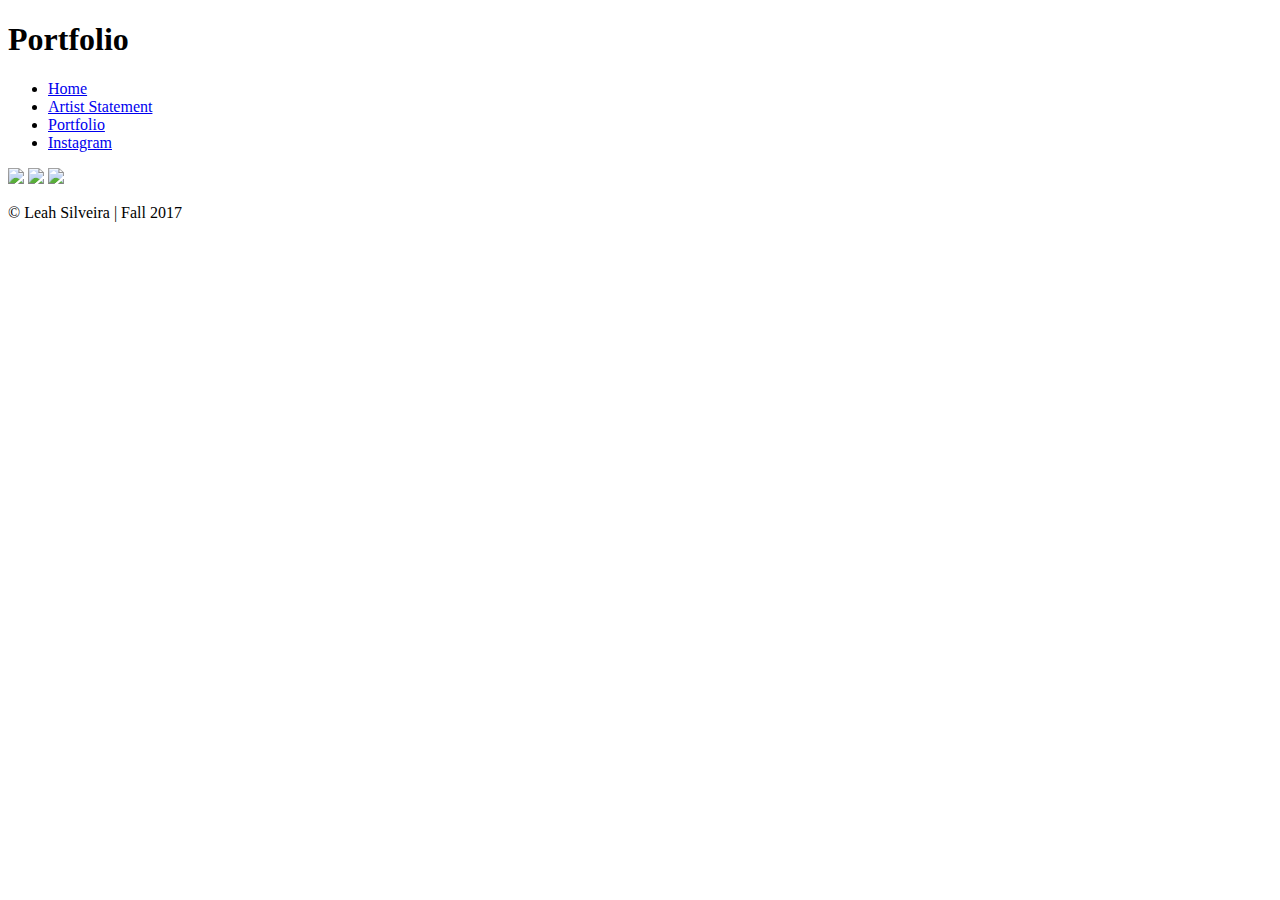
==== portfolio/portfolio.html @ 98e7b031 "adding images" ====
<!DOCTYPE html>
<html>
<head>
	<title>Portfolio</title>
	<link rel="stylesheet" type="text/css" href="../css/style2.css">
</head>
<body>
	<header id="main-header">
		<div class="container">
		<h1>Portfolio</h1>
		</div>
		<link href="https://fonts.googleapis.com/css?family=Oxygen" rel="stylesheet">
	</header>

	<nav id="navbar">
		<div class="container">
			<ul>
				<li><a href="../index.html">Home</a></li>
				<li><a href="../statement/statement.html">Artist Statement</a></li>
				<li><a href="portfolio.html">Portfolio</a></li>
				<li><a href="https://www.instagram.com/leahsil11/">Instagram</a>
			</ul>
		</div>
	</nav>

<section id="showcase">
		<div class="container">
			<img src="image/light2.jpg">
			<img src="image/disperse.jpg">
			<img src="image/Glitch1.jpg">
		</div>
	</section>
	




<footer id="main-footer">
		<p> &copy; Leah Silveira | Fall 2017</p>
	</footer>
</body>
</html>
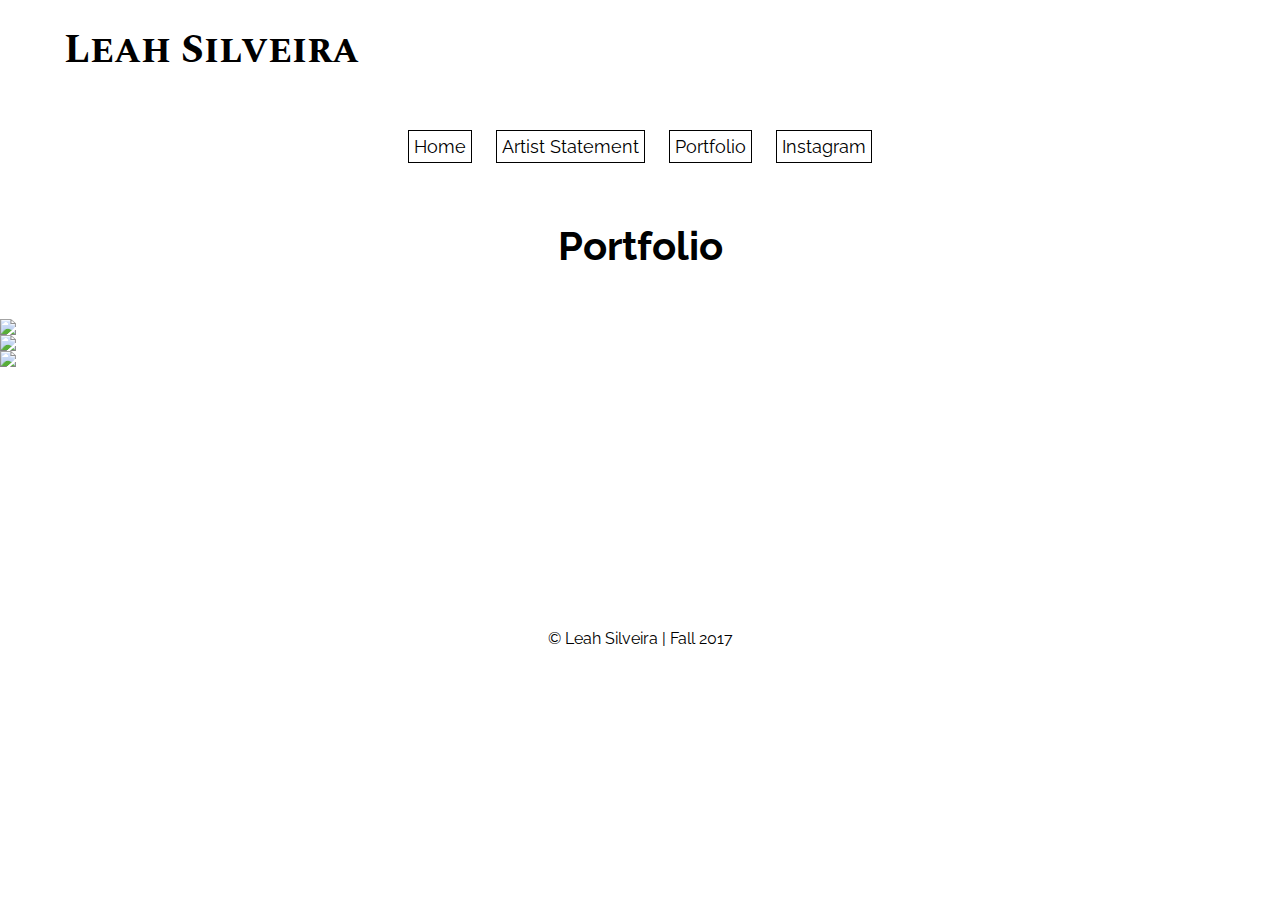
==== commit e83a3e57: "portfolio page" ====
--- a/portfolio/portfolio.html
+++ b/portfolio/portfolio.html
@@ -5,11 +5,12 @@
 	<link rel="stylesheet" type="text/css" href="../css/style2.css">
 </head>
 <body>
-	<header id="main-header">
+	<header id="header">
 		<div class="container">
-		<h1>Portfolio</h1>
+		<h1>Leah Silveira</h1>
 		</div>
-		<link href="https://fonts.googleapis.com/css?family=Oxygen" rel="stylesheet">
+		<link href="https://fonts.googleapis.com/css?family=Spectral+SC" rel="stylesheet">
+		<link href="https://fonts.googleapis.com/css?family=Raleway" rel="stylesheet">
 	</header>
 
 	<nav id="navbar">
@@ -22,6 +23,12 @@
 			</ul>
 		</div>
 	</nav>
+
+	<section id="title">
+		<div class="container">
+			<h1>Portfolio</h1>
+		</div>
+	</section>
 
 <section id="showcase">
 		<div class="container">
--- a/css/style2.css
+++ b/css/style2.css
@@ -0,0 +1,85 @@
+body{
+	background-color: white;
+	width:100%;
+	height:100%;
+	margin:0;
+	font-family: 'Spectral SC', serif;
+	font-family: 'Raleway', sans-serif;
+}
+
+*{
+margin:0;
+padding:0px;
+}
+
+img{
+	max-width:100%;
+	height:auto;
+	display:block;
+}
+
+.container{
+	width:100%;
+	margin:auto;
+	position:relative;
+	overflow:hidden;
+}
+
+#header{
+	font-family: 'Spectral SC', serif;
+	position:relative;
+	background-color: white;
+	color: black;
+	margin-left:5%;
+	padding:20px 0px;
+	text-align: left;
+	font-size:20px;
+}
+
+#navbar ul{
+	background-color:white;
+	margin-top: 20px;
+	text-align:center;
+	position:relative;
+}
+
+#navbar li{
+	list-style: none;
+	display: inline-block;
+	padding: 15px 10px;
+}
+
+#navbar a{
+	color:black;
+	text-decoration: none;
+	font-size:18px;
+	padding:5px;
+	border:1px solid black;
+}
+
+#title h1{
+	font-family: 'Raleway', sans-serif;
+	font-size:40px;
+	text-align: center;
+	color: black;
+	padding:0px;
+	margin:50px 30px;
+}
+
+#showcase{
+	margin:auto;
+	min-height:200px;
+	margin-bottom:30px;
+	position:left;
+}
+
+#main-footer{
+	margin-top:100px;
+	left:0;
+	right:0;
+	bottom:5px;
+	text-align: center;
+	padding:10px;
+	background: white;
+	color: black;
+}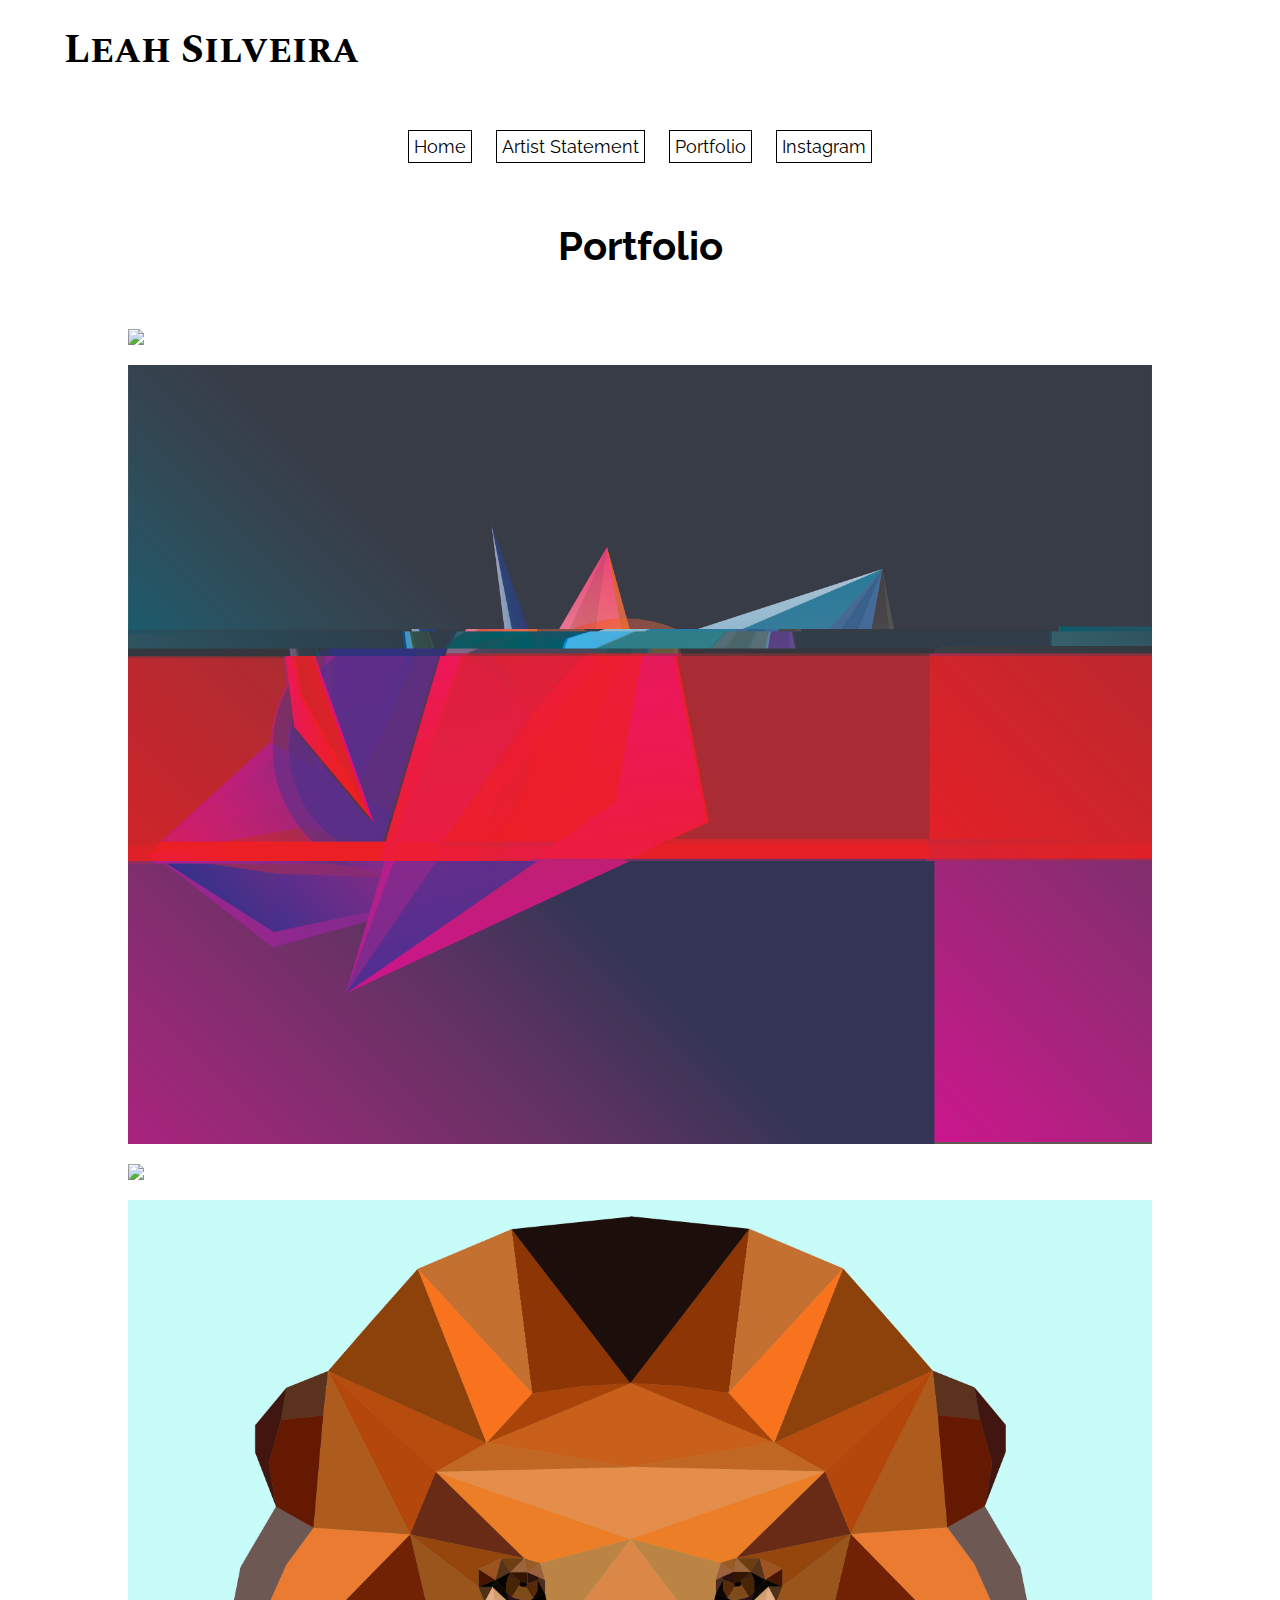
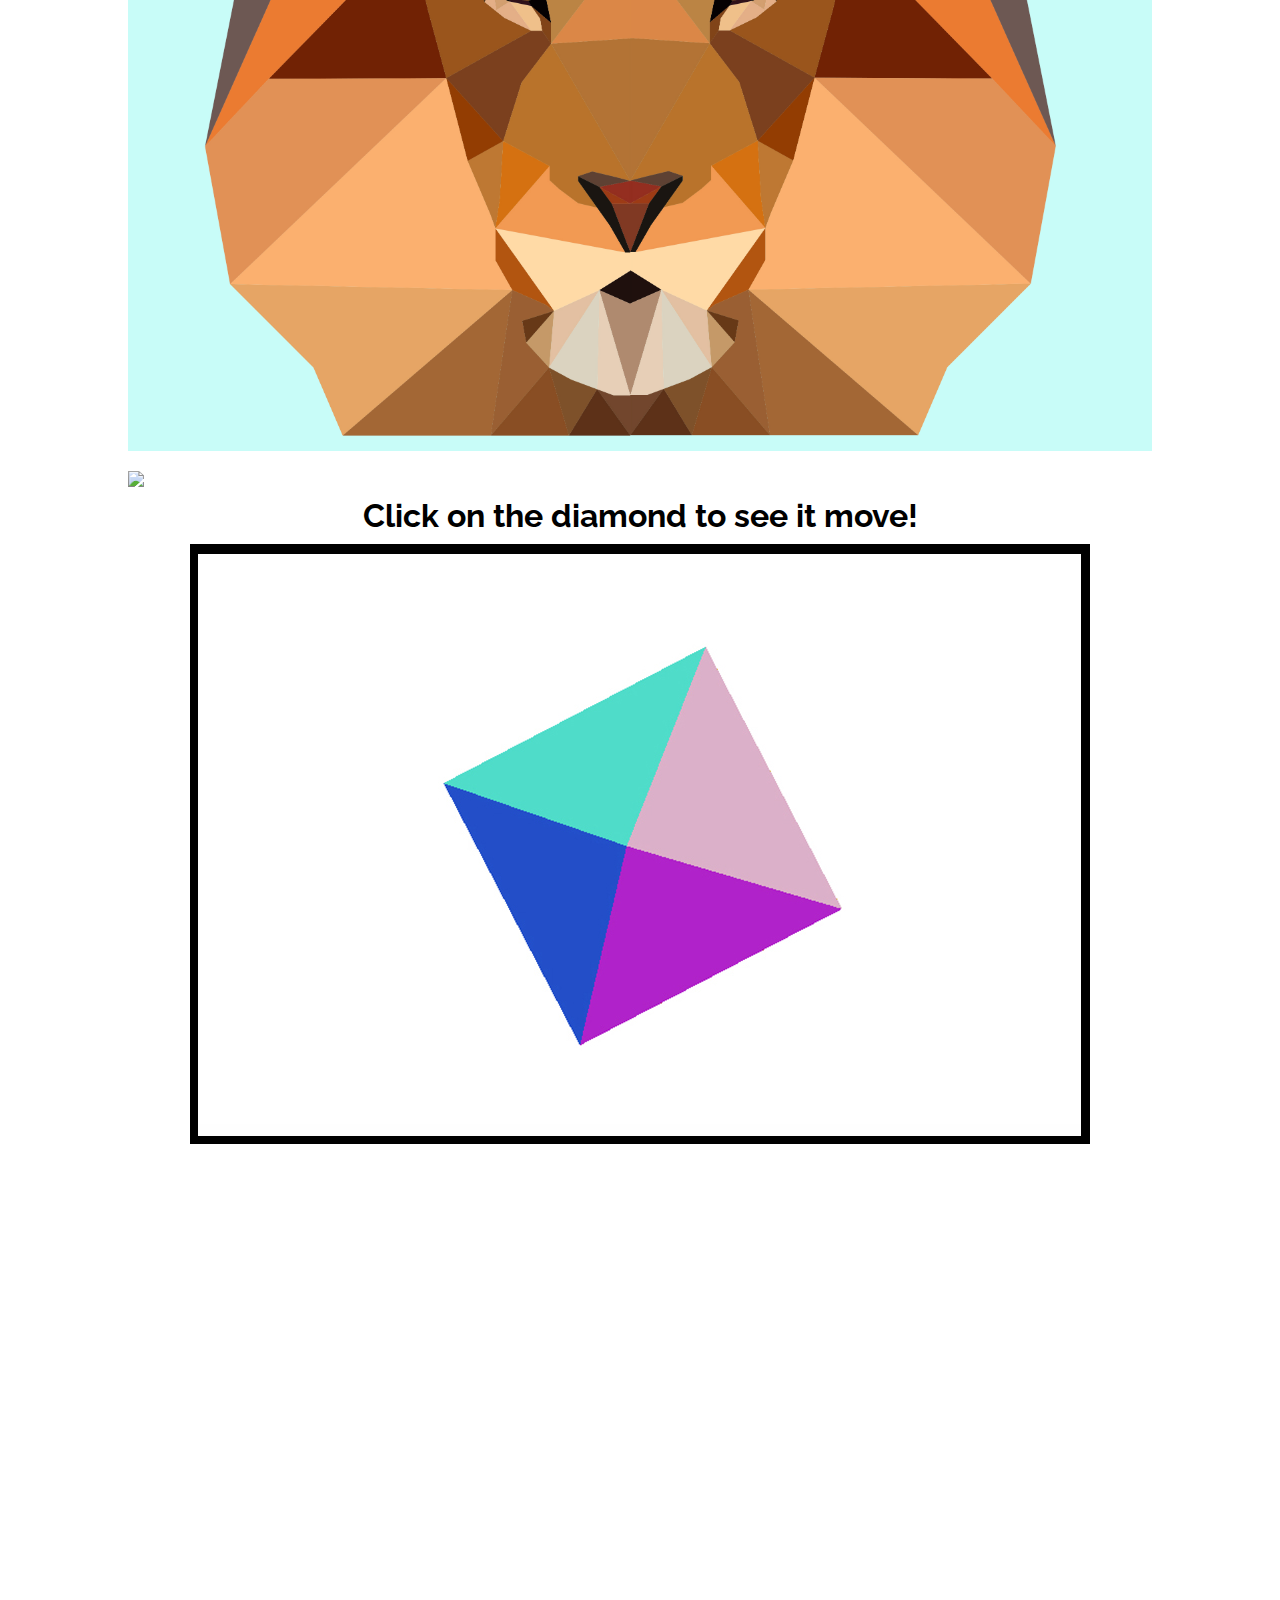
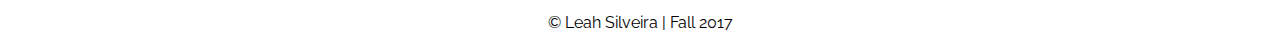
==== commit e375386e: "portfolio page" ====
--- a/portfolio/portfolio.html
+++ b/portfolio/portfolio.html
@@ -30,14 +30,25 @@
 		</div>
 	</section>
 
-<section id="showcase">
+	<section id="showcase">
 		<div class="container">
-			<img src="image/light2.jpg">
-			<img src="image/disperse.jpg">
-			<img src="image/Glitch1.jpg">
+			<img src="../image/photoshop.jpg">
+			<img src="../image/2_glitch.jpg">
+			<img src="../image/3_facet.jpg">
+			<img src="../image/3_low_poly.jpg">
+			<img src="../image/3_meme.jpg">
+			<h1>Click on the diamond to see it move!</h1>
+			<a href="../index1.html"><img src="../image/6_net_art.jpg"></a>
 		</div>
 	</section>
-	
+
+
+<section id="showcase-videos"
+		<div class="container">
+			<iframe width="560" height="315" src="https://www.youtube.com/embed/umgM8_UrgTw" frameborder="0" allowfullscreen></iframe>
+		</div>
+	</section>
+
 
 
 
--- a/css/style2.css
+++ b/css/style2.css
@@ -13,9 +13,11 @@
 }
 
 img{
-	max-width:100%;
+	max-width:80%;
 	height:auto;
+	margin:auto;
 	display:block;
+	padding:10px;
 }
 
 .container{
@@ -73,6 +75,18 @@
 	position:left;
 }
 
+#showcase h1{
+	text-align: center;
+	margin:auto;
+}
+
+#showcase-videos{
+	max-width:50%;
+	height:auto;
+	margin:auto;
+	position:center;
+}
+
 #main-footer{
 	margin-top:100px;
 	left:0;
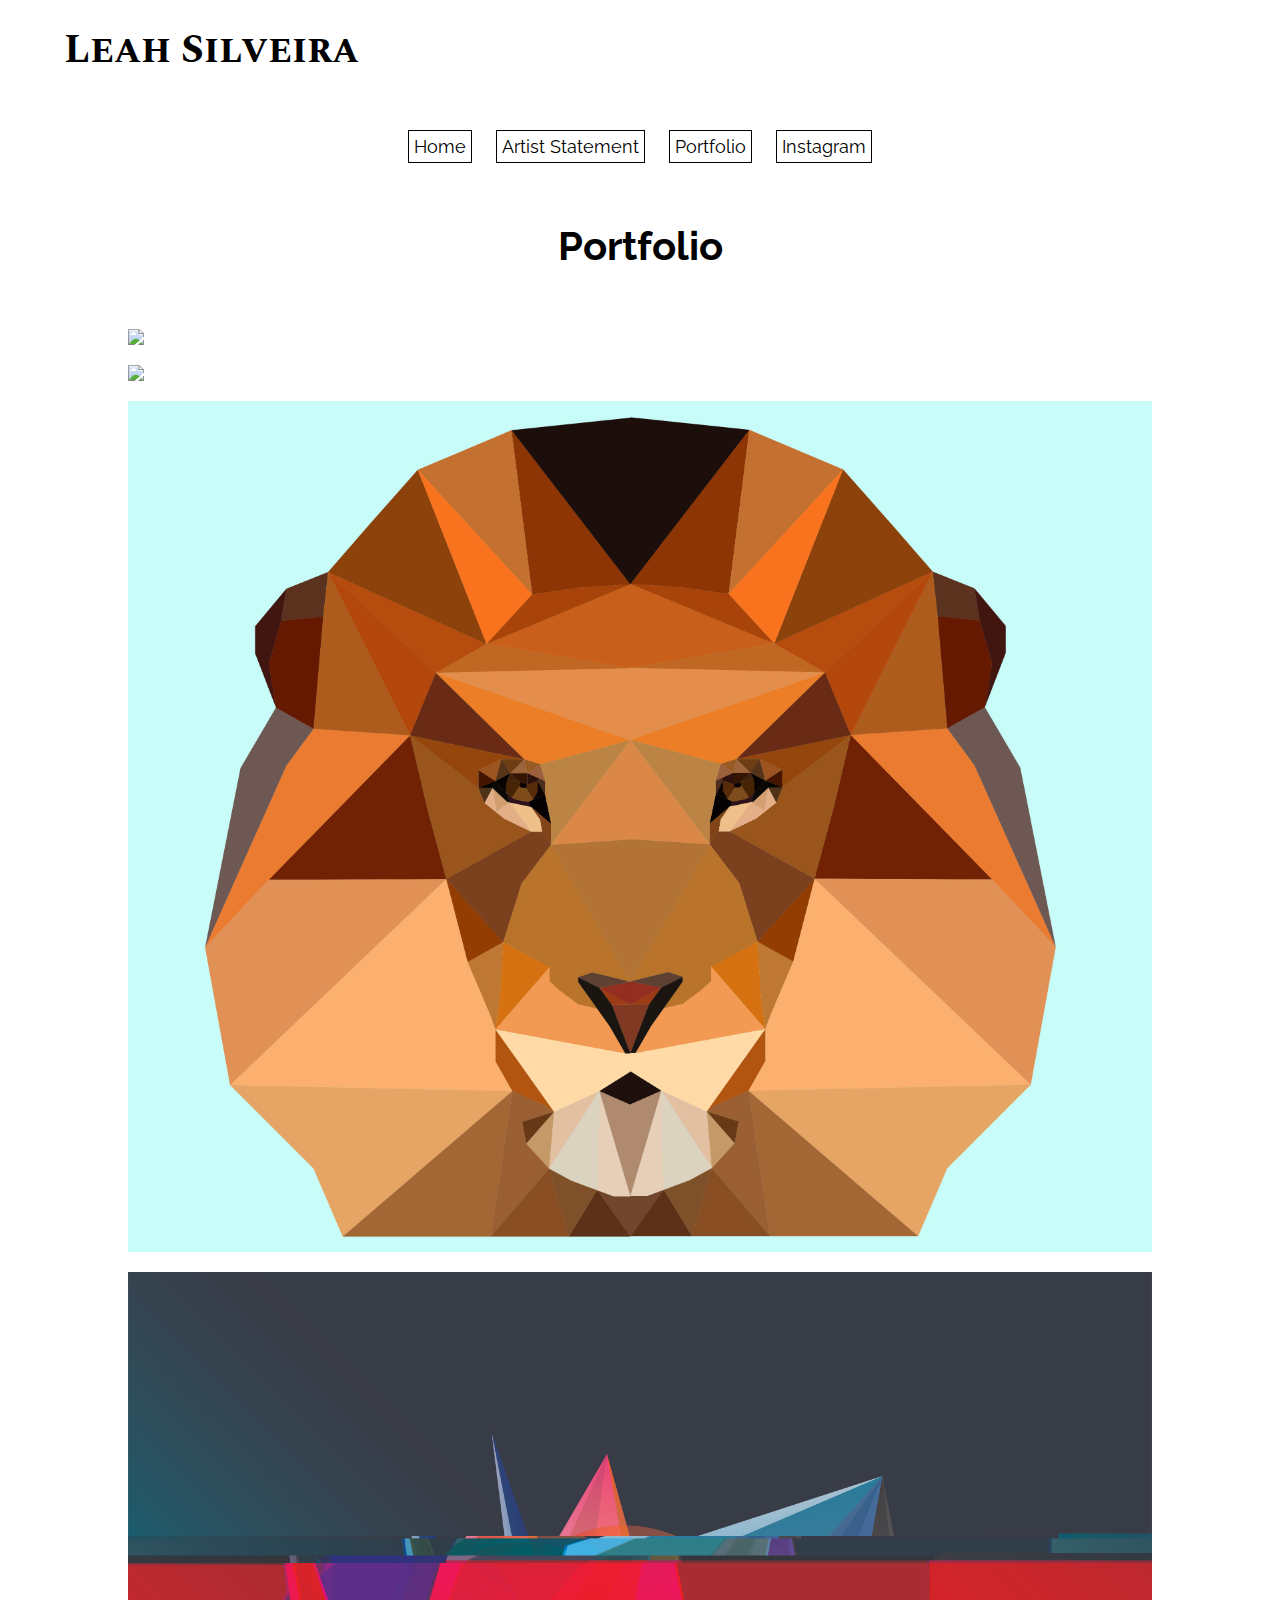
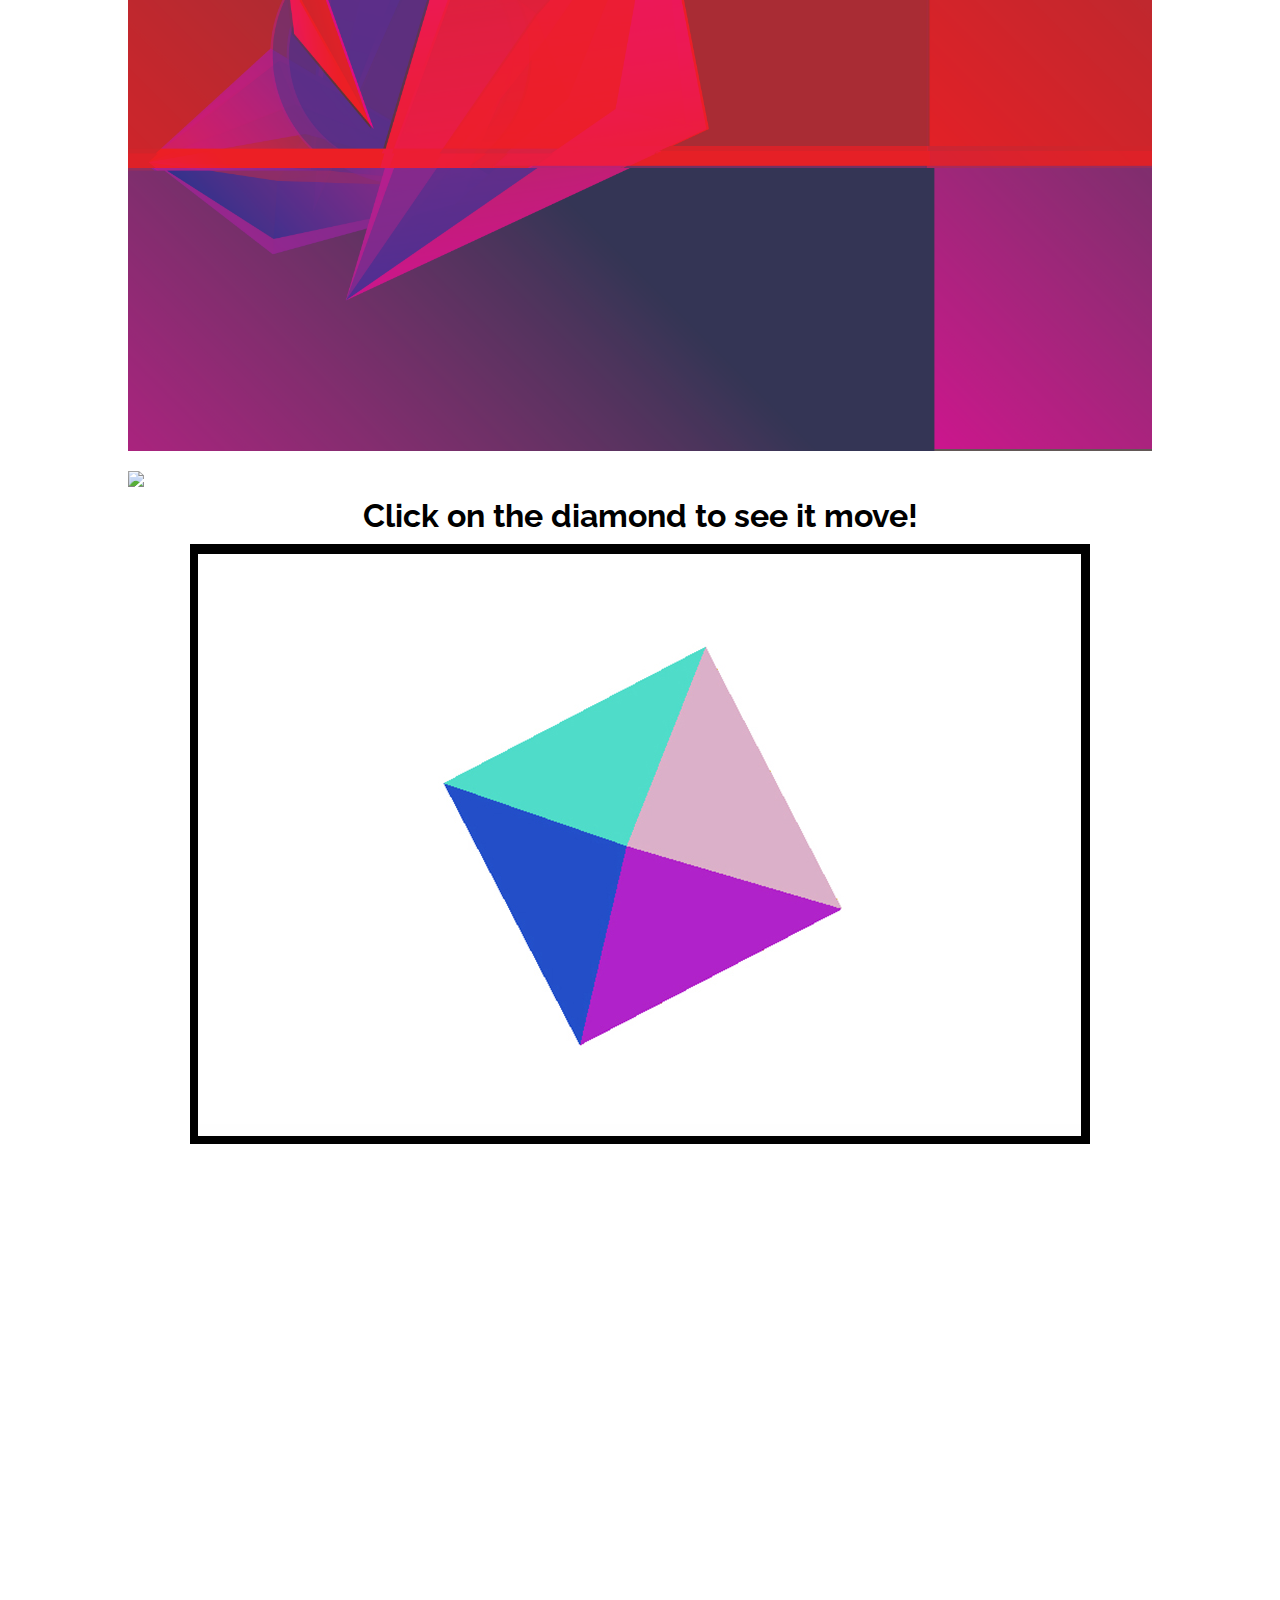
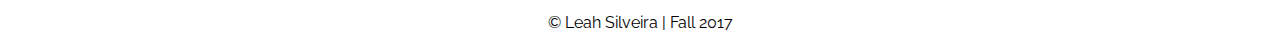
==== commit 670c1770: "portfolio page" ====
--- a/portfolio/portfolio.html
+++ b/portfolio/portfolio.html
@@ -33,9 +33,9 @@
 	<section id="showcase">
 		<div class="container">
 			<img src="../image/photoshop.jpg">
-			<img src="../image/2_glitch.jpg">
 			<img src="../image/3_facet.jpg">
 			<img src="../image/3_low_poly.jpg">
+			<img src="../image/2_glitch.jpg">
 			<img src="../image/3_meme.jpg">
 			<h1>Click on the diamond to see it move!</h1>
 			<a href="../index1.html"><img src="../image/6_net_art.jpg"></a>
